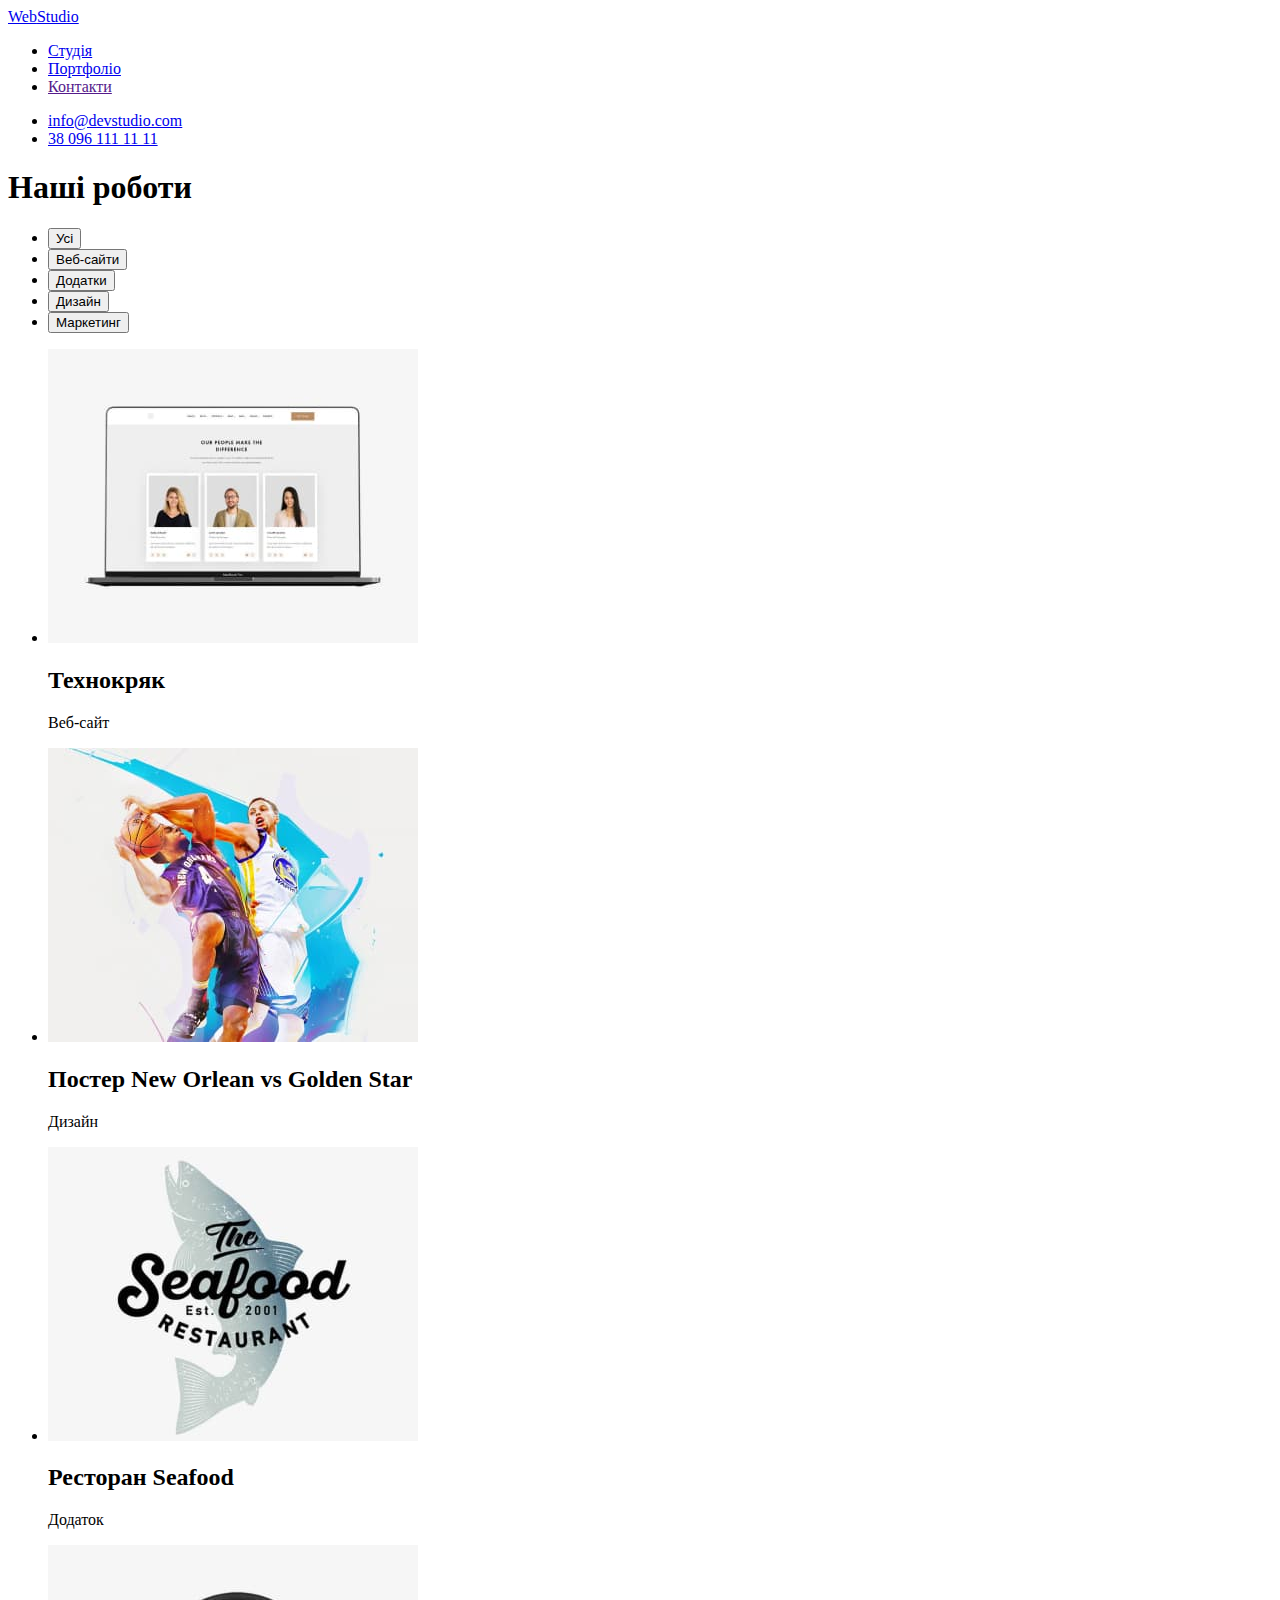
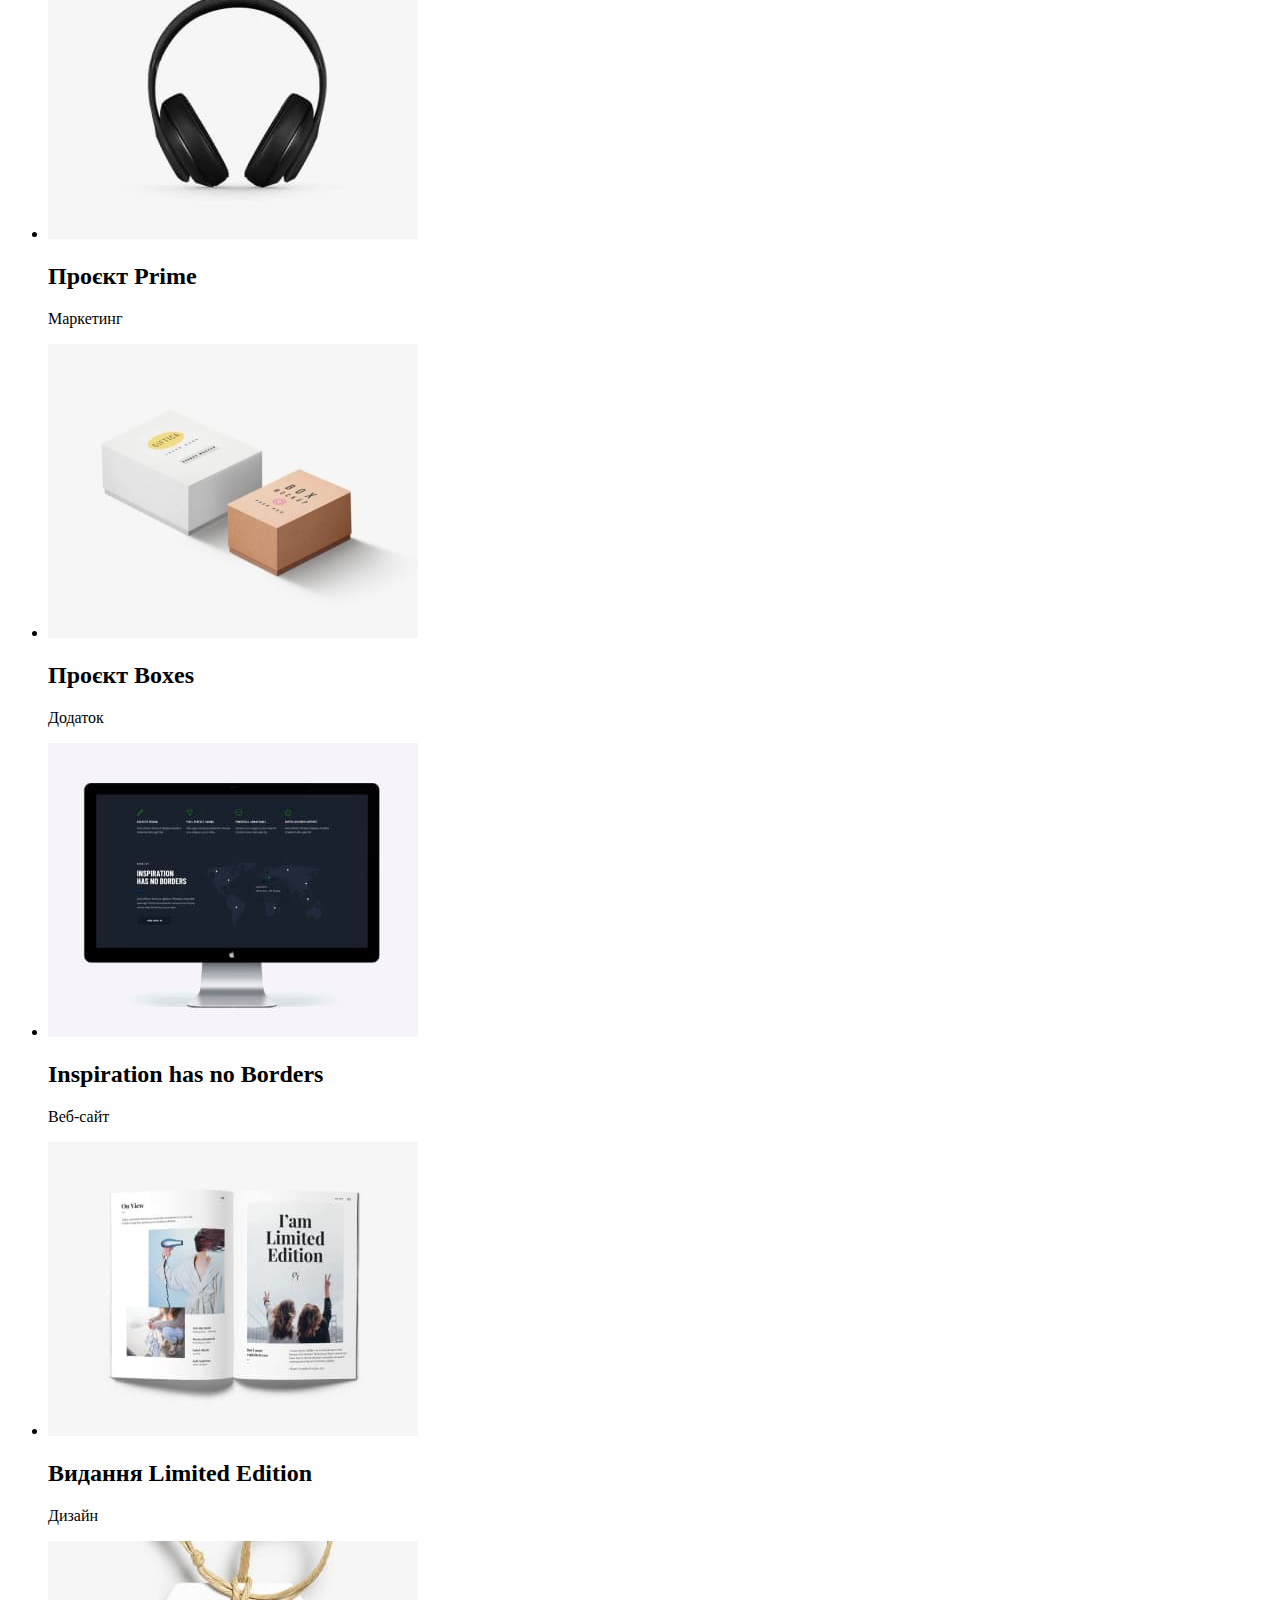
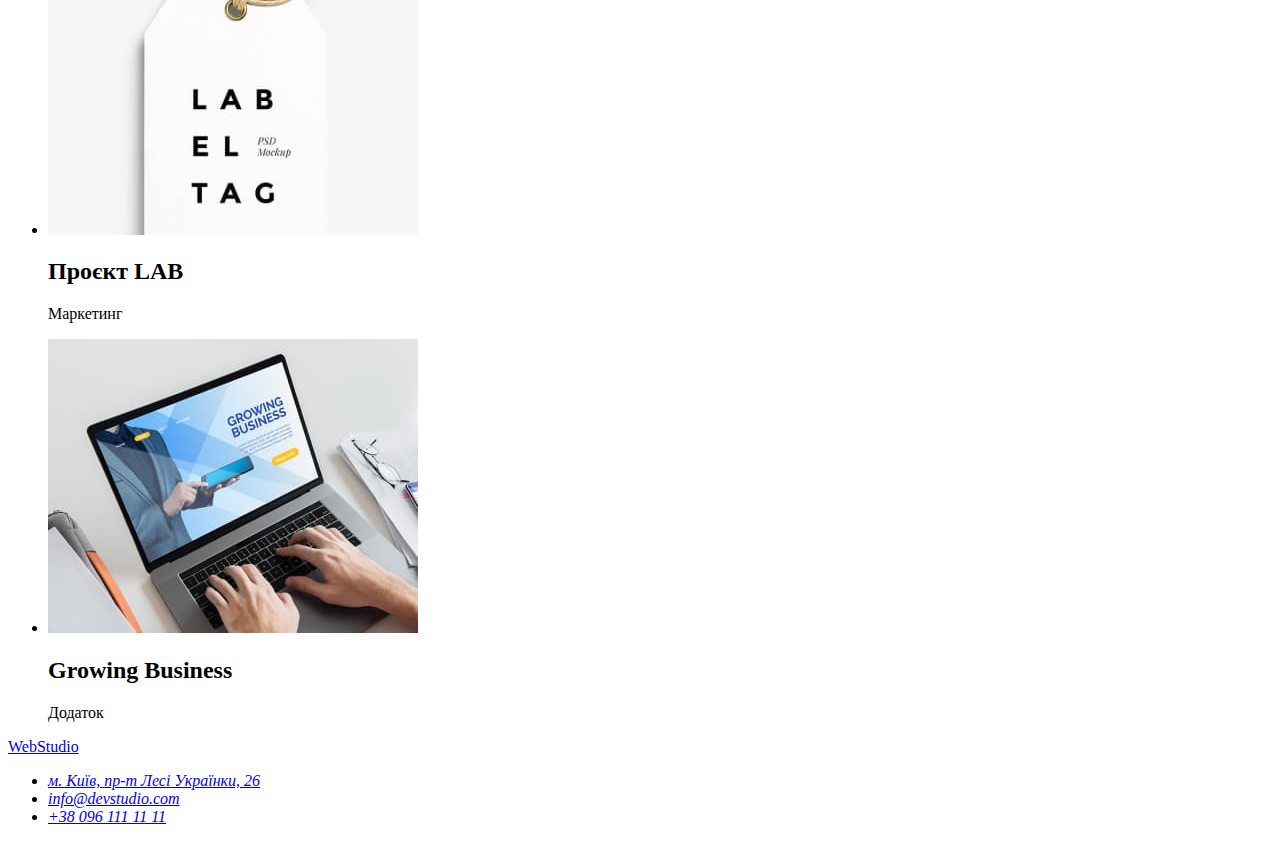
==== portfolio.html @ be83226f "one part of 2nd hw" ====
<!DOCTYPE html>
<html lang="uk">
  <head>
    <meta charset="UTF-8" />
    <meta http-equiv="X-UA-Compatible" content="IE=edge" />
    <meta name="viewport" content="width=device-width, initial-scale=1.0" />
    <title>WebStudio</title>
  </head>

  <body>
    <header>
      <nav>
        <a href="./index.html"><span>Web</span>Studio</a>
        <ul>
          <li><a href="./index.html">Студія</a></li>
          <li><a href="./portfolio.html">Портфоліо</a></li>
          <li><a href="">Контакти</a></li>
        </ul>
      </nav>
      <ul>
        <li><a href="mailto:info@devstudio.com">info@devstudio.com</a></li>
        <li><a href="tel:+380961111111">38 096 111 11 11</a></li>
      </ul>
    </header>
    <main>
      <section>
        <h1>Наші роботи</h1>
        <ul>
          <li><button type="button">Усі</button></li>
          <li><button type="button">Веб-сайти</button></li>
          <li><button type="button">Додатки</button></li>
          <li><button type="button">Дизайн</button></li>
          <li><button type="button">Маркетинг</button></li>
        </ul>

        <ul>
          <li>
            <img src="./images/img1.jpg" alt="" />
            <h2>Технокряк</h2>
            <p>Веб-сайт</p>
          </li>
          <li>
            <img src="./images/img2.jpg" alt="" />
            <h2>Постер New Orlean vs Golden Star</h2>
            <p>Дизайн</p>
          </li>
          <li>
            <img src="./images/img3.jpg" alt="" />
            <h2>Ресторан Seafood</h2>
            <p>Додаток</p>
          </li>
          <li>
            <img src="./images/img4.jpg" alt="" />
            <h2>Проєкт Prime</h2>
            <p>Маркетинг</p>
          </li>
          <li>
            <img src="./images/img5.jpg" alt="" />
            <h2>Проєкт Boxes</h2>
            <p>Додаток</p>
          </li>
          <li>
            <img src="./images/img6.jpg" alt="" />
            <h2>Inspiration has no Borders</h2>
            <p>Веб-сайт</p>
          </li>
          <li>
            <img src="./images/img7.jpg" alt="" />
            <h2>Видання Limited Edition</h2>
            <p>Дизайн</p>
          </li>
          <li>
            <img src="./images/img8.jpg" alt="" />
            <h2>Проєкт LAB</h2>
            <p>Маркетинг</p>
          </li>
          <li>
            <img src="./images/img9.jpg" alt="" />
            <h2>Growing Business</h2>
            <p>Додаток</p>
          </li>
        </ul>
      </section>
    </main>
    <footer>
      <a href="./index.html"> <span>Web</span>Studio</a>
      <address>
        <ul>
          <li>
            <a
              href="https://goo.gl/maps/kDSUidQcf3W3x1u66"
              target="_blank"
              rel="noopener noreferrer"
              >м. Київ, пр-т Лесі Українки, 26
            </a>
          </li>
          <li><a href="mailto:info@devstudio.com">info@devstudio.com</a></li>
          <li><a href="tel:+380961111111">+38 096 111 11 11</a></li>
        </ul>
      </address>
    </footer>
  </body>
</html>
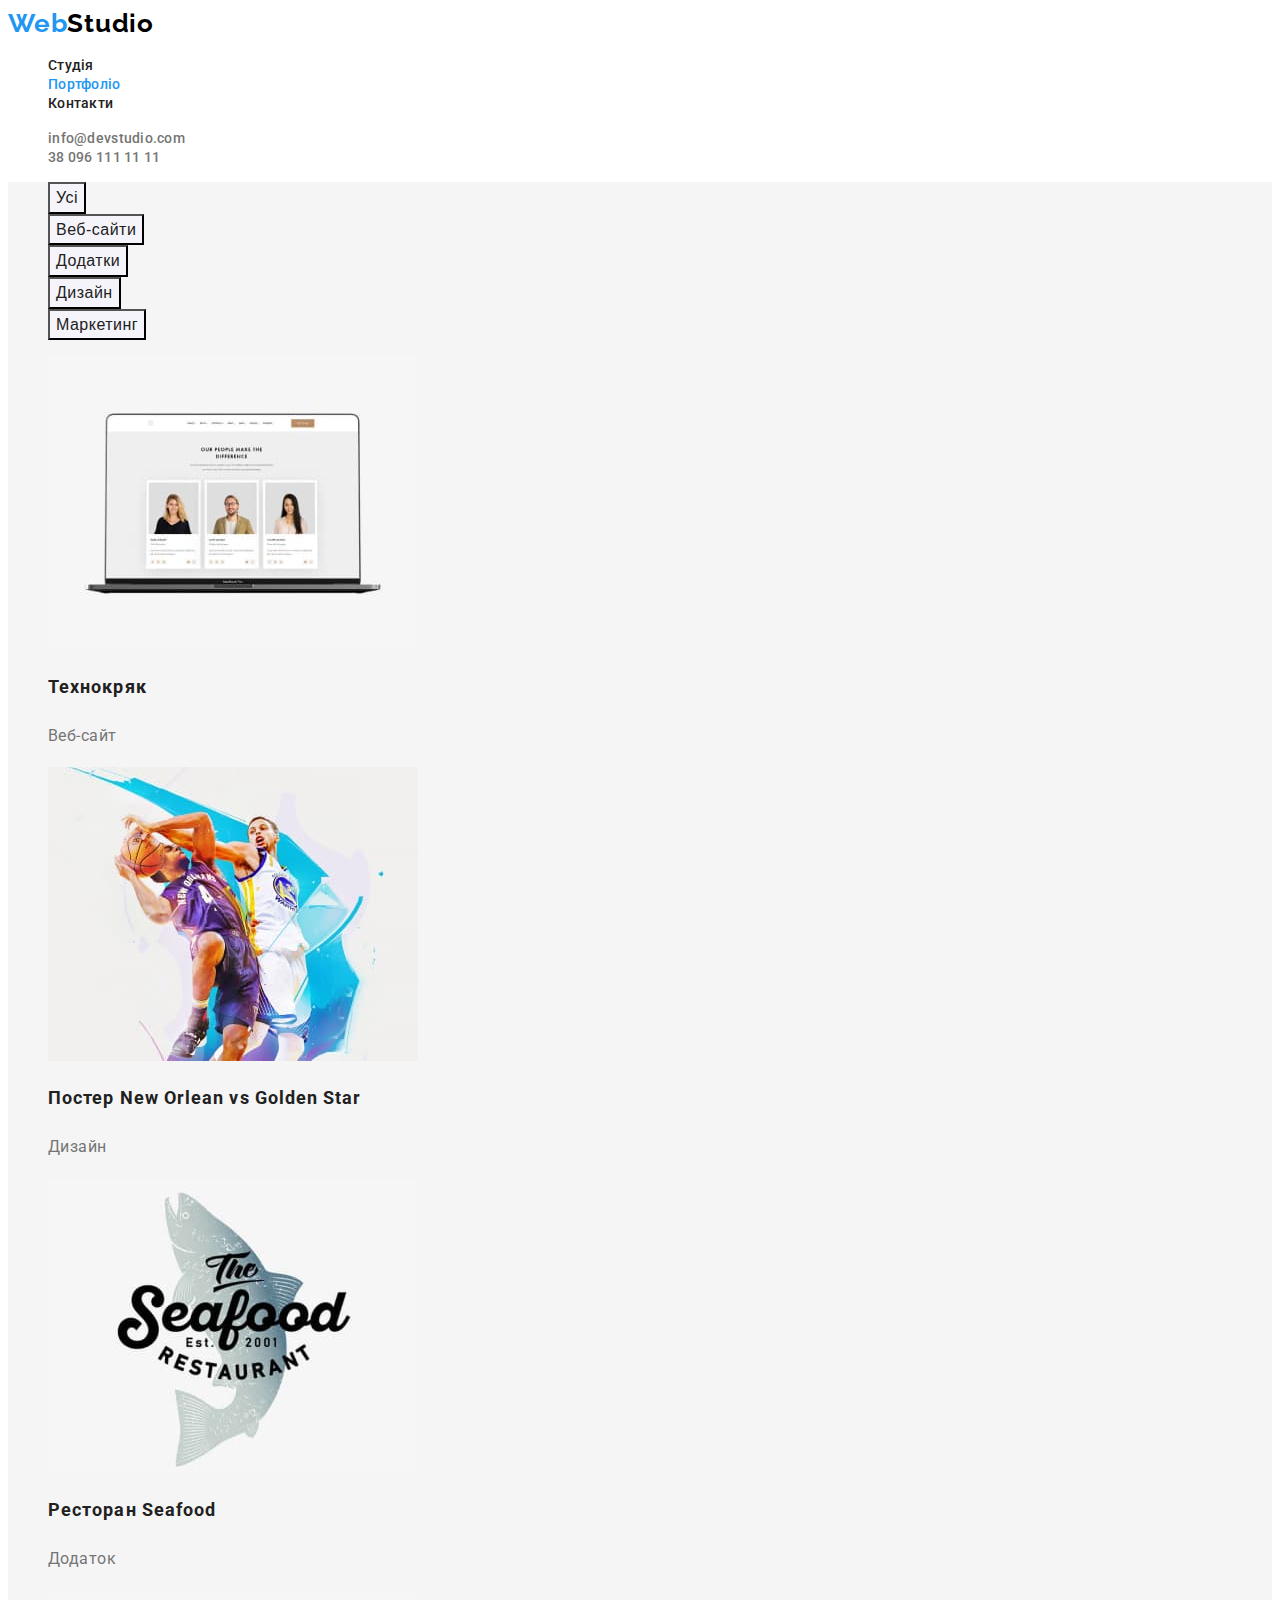
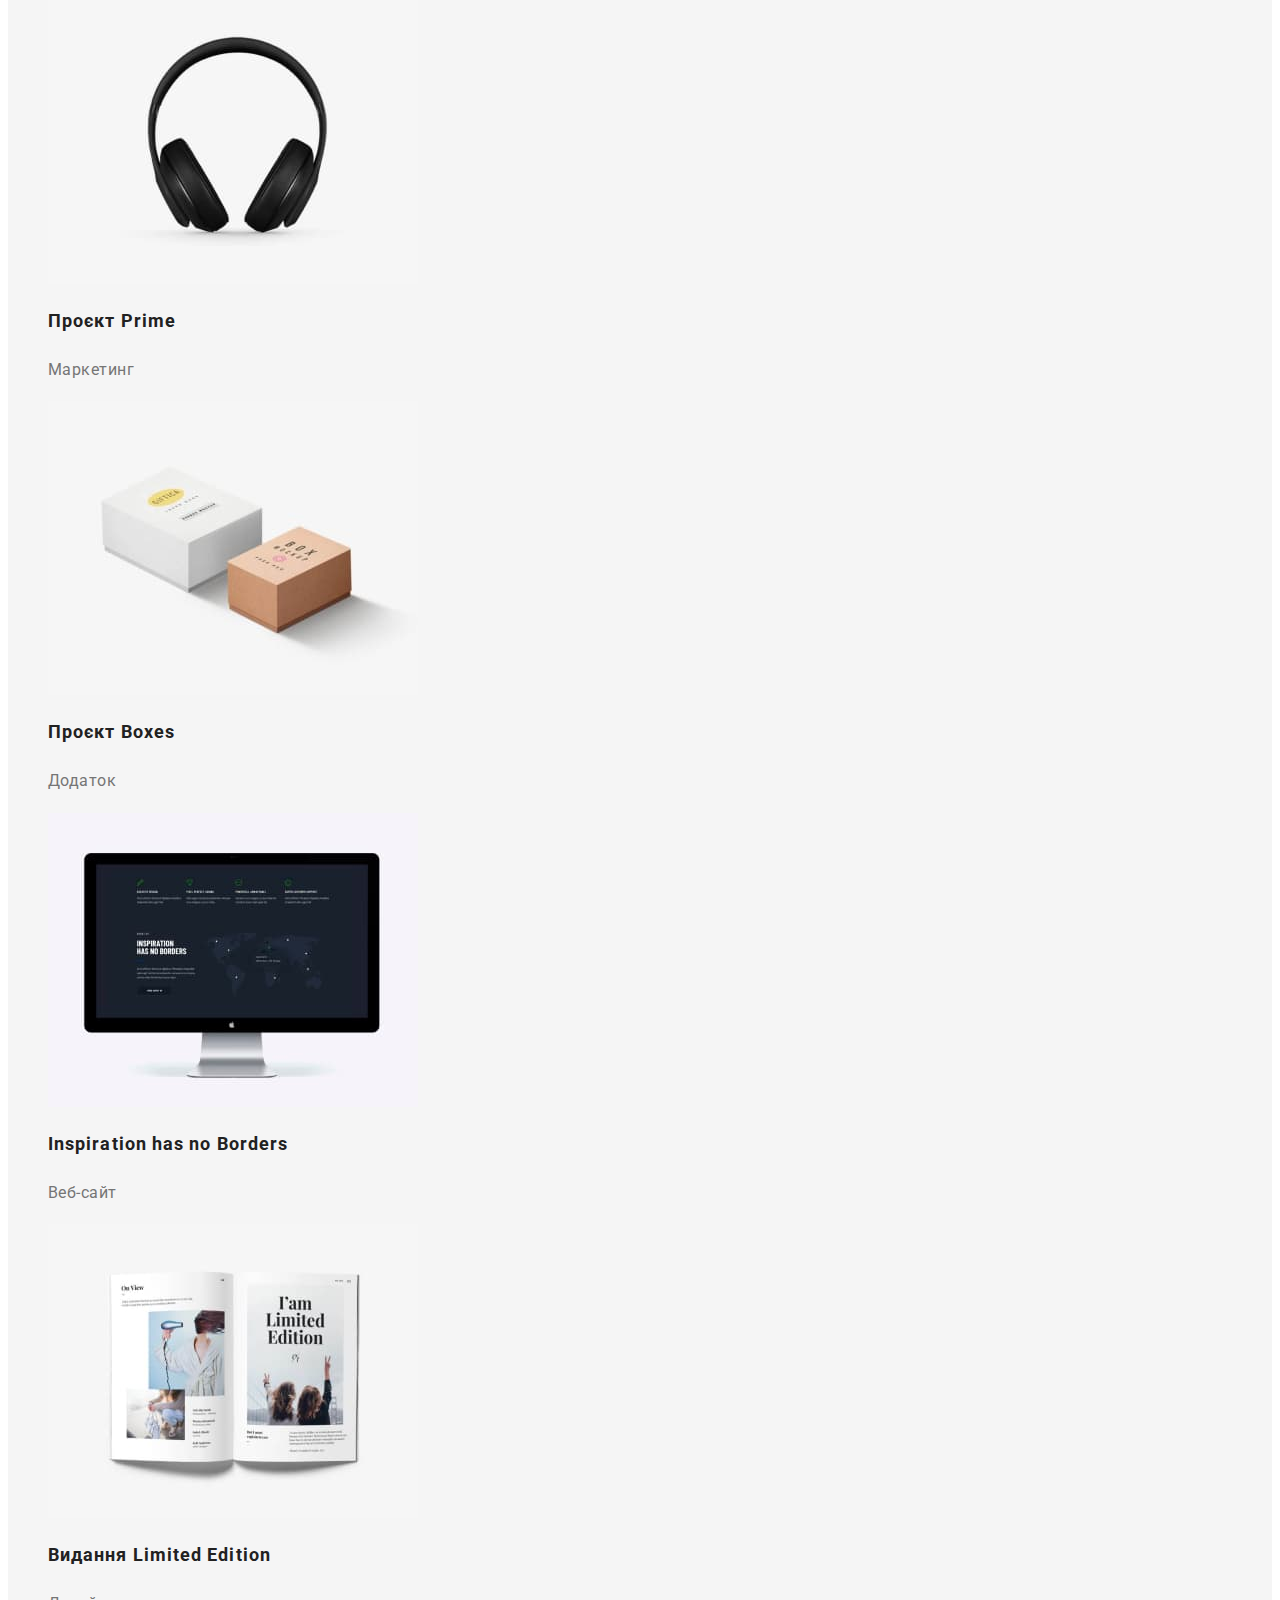
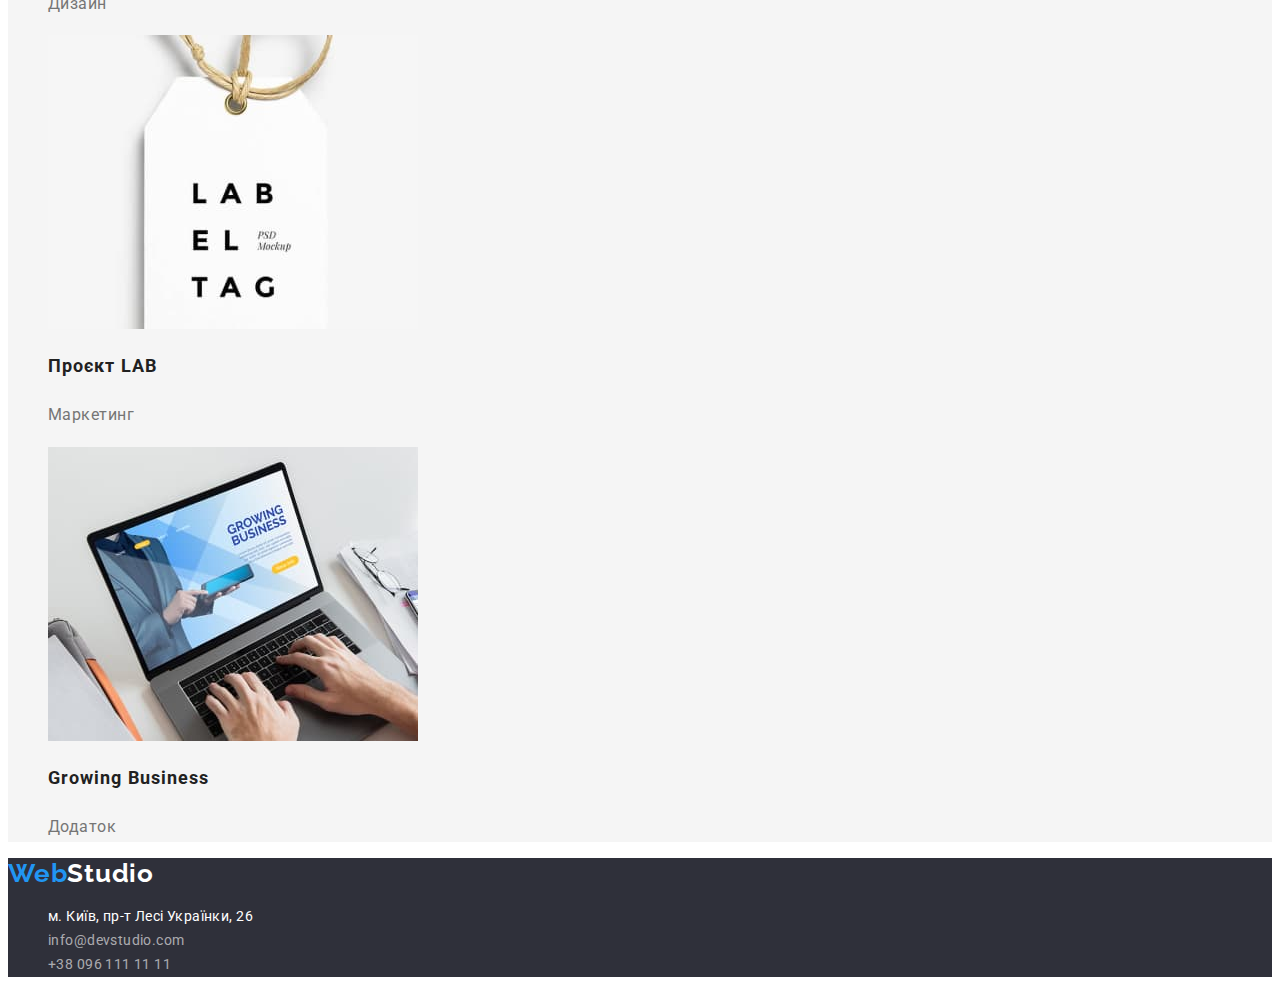
==== commit a5717ffb: "final commit of 2nd hw" ====
--- a/portfolio.html
+++ b/portfolio.html
@@ -5,97 +5,166 @@
     <meta http-equiv="X-UA-Compatible" content="IE=edge" />
     <meta name="viewport" content="width=device-width, initial-scale=1.0" />
     <title>WebStudio</title>
+    <link rel="stylesheet" href="./css/styles.css" />
+    <link rel="preconnect" href="https://fonts.googleapis.com" />
+    <link rel="preconnect" href="https://fonts.gstatic.com" crossorigin />
+    <link
+      href="https://fonts.googleapis.com/css2?family=Raleway:wght@700&family=Roboto:wght@400;500;700;900&display=swap"
+      rel="stylesheet"
+    />
   </head>
 
   <body>
     <header>
       <nav>
-        <a href="./index.html"><span>Web</span>Studio</a>
-        <ul>
-          <li><a href="./index.html">Студія</a></li>
-          <li><a href="./portfolio.html">Портфоліо</a></li>
-          <li><a href="">Контакти</a></li>
+        <a class="logo link" href="./index.html"
+          ><span class="logo-part">Web</span>Studio</a
+        >
+        <ul class="site-nav list">
+          <li><a class="link" href="./index.html">Студія</a></li>
+          <li><a class="link current" href="./portfolio.html">Портфоліо</a></li>
+          <li><a class="link" href="">Контакти</a></li>
         </ul>
       </nav>
-      <ul>
-        <li><a href="mailto:info@devstudio.com">info@devstudio.com</a></li>
-        <li><a href="tel:+380961111111">38 096 111 11 11</a></li>
+      <ul class="contacts list">
+        <li>
+          <a class="link" href="mailto:info@devstudio.com"
+            >info@devstudio.com</a
+          >
+        </li>
+        <li><a class="link" href="tel:+380961111111">38 096 111 11 11</a></li>
       </ul>
     </header>
-    <main>
+    <main class="main-portfolio">
       <section>
-        <h1>Наші роботи</h1>
-        <ul>
-          <li><button type="button">Усі</button></li>
-          <li><button type="button">Веб-сайти</button></li>
-          <li><button type="button">Додатки</button></li>
-          <li><button type="button">Дизайн</button></li>
-          <li><button type="button">Маркетинг</button></li>
+        <h1 class="visually-hidden">Наші роботи</h1>
+        <ul class="filter list">
+          <li><button class="filter-btn" type="button">Усі</button></li>
+          <li><button class="filter-btn" type="button">Веб-сайти</button></li>
+          <li><button class="filter-btn" type="button">Додатки</button></li>
+          <li><button class="filter-btn" type="button">Дизайн</button></li>
+          <li><button class="filter-btn" type="button">Маркетинг</button></li>
         </ul>
 
-        <ul>
+        <ul class="projects list">
           <li>
-            <img src="./images/img1.jpg" alt="" />
-            <h2>Технокряк</h2>
-            <p>Веб-сайт</p>
+            <img
+              src="./images/img1.jpg"
+              alt="Веб-сайт Технокряк"
+              width="370"
+              height="294"
+            />
+            <h2 class="projects-title">Технокряк</h2>
+            <p class="projects-text">Веб-сайт</p>
           </li>
           <li>
-            <img src="./images/img2.jpg" alt="" />
-            <h2>Постер New Orlean vs Golden Star</h2>
-            <p>Дизайн</p>
+            <img
+              src="./images/img2.jpg"
+              alt="Постер"
+              width="370"
+              height="294"
+            />
+            <h2 class="projects-title">Постер New Orlean vs Golden Star</h2>
+            <p class="projects-text">Дизайн</p>
           </li>
           <li>
-            <img src="./images/img3.jpg" alt="" />
-            <h2>Ресторан Seafood</h2>
-            <p>Додаток</p>
+            <img
+              src="./images/img3.jpg"
+              alt="Додаток Ресторан Seafood"
+              width="370"
+              height="294"
+            />
+            <h2 class="projects-title">Ресторан Seafood</h2>
+            <p class="projects-text">Додаток</p>
           </li>
           <li>
-            <img src="./images/img4.jpg" alt="" />
-            <h2>Проєкт Prime</h2>
-            <p>Маркетинг</p>
+            <img
+              src="./images/img4.jpg"
+              alt="Проєкт Prime"
+              width="370"
+              height="294"
+            />
+            <h2 class="projects-title">Проєкт Prime</h2>
+            <p class="projects-text">Маркетинг</p>
           </li>
           <li>
-            <img src="./images/img5.jpg" alt="" />
-            <h2>Проєкт Boxes</h2>
-            <p>Додаток</p>
+            <img
+              src="./images/img5.jpg"
+              alt="Додаток Boxes"
+              width="370"
+              height="294"
+            />
+            <h2 class="projects-title">Проєкт Boxes</h2>
+            <p class="projects-text">Додаток</p>
           </li>
           <li>
-            <img src="./images/img6.jpg" alt="" />
-            <h2>Inspiration has no Borders</h2>
-            <p>Веб-сайт</p>
+            <img
+              src="./images/img6.jpg"
+              alt="Веб-сайт Inspiration has no Borders"
+              width="370"
+              height="294"
+            />
+            <h2 class="projects-title">Inspiration has no Borders</h2>
+            <p class="projects-text">Веб-сайт</p>
           </li>
           <li>
-            <img src="./images/img7.jpg" alt="" />
-            <h2>Видання Limited Edition</h2>
-            <p>Дизайн</p>
+            <img
+              src="./images/img7.jpg"
+              alt="Дизайн видання Limited Edition "
+              width="370"
+              height="294"
+            />
+            <h2 class="projects-title">Видання Limited Edition</h2>
+            <p class="projects-text">Дизайн</p>
           </li>
           <li>
-            <img src="./images/img8.jpg" alt="" />
-            <h2>Проєкт LAB</h2>
-            <p>Маркетинг</p>
+            <img
+              src="./images/img8.jpg"
+              alt="Проєкт LAB"
+              width="370"
+              height="294"
+            />
+            <h2 class="projects-title">Проєкт LAB</h2>
+            <p class="projects-text">Маркетинг</p>
           </li>
           <li>
-            <img src="./images/img9.jpg" alt="" />
-            <h2>Growing Business</h2>
-            <p>Додаток</p>
+            <img
+              src="./images/img9.jpg"
+              alt="Додаток Growing Business"
+              width="370"
+              height="294"
+            />
+            <h2 class="projects-title">Growing Business</h2>
+            <p class="projects-text">Додаток</p>
           </li>
         </ul>
       </section>
     </main>
-    <footer>
-      <a href="./index.html"> <span>Web</span>Studio</a>
+    <footer class="footer">
+      <a class="footer-logo link" href="./index.html">
+        <span class="footer-logo-part">Web</span>Studio</a
+      >
       <address>
-        <ul>
+        <ul class="list">
           <li>
             <a
+              class="address-item link address"
               href="https://goo.gl/maps/kDSUidQcf3W3x1u66"
               target="_blank"
               rel="noopener noreferrer"
               >м. Київ, пр-т Лесі Українки, 26
             </a>
           </li>
-          <li><a href="mailto:info@devstudio.com">info@devstudio.com</a></li>
-          <li><a href="tel:+380961111111">+38 096 111 11 11</a></li>
+          <li>
+            <a class="address-item link" href="mailto:info@devstudio.com"
+              >info@devstudio.com</a
+            >
+          </li>
+          <li>
+            <a class="address-item link" href="tel:+380961111111"
+              >+38 096 111 11 11</a
+            >
+          </li>
         </ul>
       </address>
     </footer>
--- a/css/styles.css
+++ b/css/styles.css
@@ -0,0 +1,268 @@
+:root {
+  --primary-text-color: #757575;
+  --accent-color: #2196f3;
+  --secondary-text-color: #212121;
+  --hero-title-color: #ffffff;
+  --primary-background-color: #f5f5f5;
+  --secondary-background-color: #f5f4fa;
+  --hero-background-color: #2f303a;
+}
+
+body {
+  font-family: "Roboto", sans-serif;
+  font-style: normal;
+  background-color: var(--hero-title-color);
+}
+
+.list {
+  list-style: none;
+}
+
+.link {
+  text-decoration: none;
+}
+
+button {
+  cursor: pointer;
+}
+
+/* Main Page */
+/* Header */
+
+.logo {
+  font-family: "Raleway", sans-serif;
+  font-weight: 700;
+  font-size: 26px;
+  line-height: 1.2;
+  letter-spacing: 0.03em;
+  color: #000000;
+}
+
+.logo-part {
+  color: var(--accent-color);
+}
+
+.site-nav .link {
+  font-weight: 500;
+  font-size: 14px;
+  line-height: 1.14;
+  letter-spacing: 0.02em;
+  color: var(--secondary-text-color);
+}
+
+.site-nav .link:hover,
+.site-nav .link:focus {
+  color: var(--accent-color);
+}
+
+.site-nav .link.current {
+  color: var(--accent-color);
+}
+
+.contacts .link {
+  font-weight: 500;
+  font-size: 14px;
+  line-height: 1.14;
+  letter-spacing: 0.02em;
+  color: var(--primary-text-color);
+}
+
+.contacts .link:hover,
+.contacts .link:focus {
+  color: var(--accent-color);
+}
+
+/* Hero */
+
+.hero {
+  background-color: var(--hero-background-color);
+}
+
+.hero-title {
+  font-weight: 900;
+  font-size: 44px;
+  line-height: 1.4;
+  letter-spacing: 0.06em;
+  text-transform: uppercase;
+  text-align: center;
+  color: var(--hero-title-color);
+}
+
+.hero-btn {
+  font-weight: 700;
+  font-size: 16px;
+  line-height: 1.88;
+  letter-spacing: 0.06em;
+  text-align: center;
+  color: var(--hero-title-color);
+  background-color: var(--accent-color);
+}
+
+.hero-btn:hover,
+.hero-btn:focus {
+  color: var(--secondary-text-color);
+  background-color: var(--secondary-background-color);
+}
+
+/* Features */
+
+.features,
+.work {
+  background-color: var(--primary-background-color);
+}
+
+.visually-hidden {
+  position: absolute;
+  white-space: nowrap;
+  width: 1px;
+  height: 1px;
+  overflow: hidden;
+  border: 0;
+  padding: 0;
+  clip: rect(0 0 0 0);
+  clip-path: inset(50%);
+  margin: -1px;
+}
+
+.features-item {
+  font-weight: 700;
+  font-size: 14px;
+  line-height: 1.14;
+  letter-spacing: 0.03em;
+  text-transform: uppercase;
+  color: var(--secondary-text-color);
+}
+
+.features-text {
+  font-weight: 400;
+  font-size: 14px;
+  line-height: 1.7;
+  letter-spacing: 0.03em;
+  color: var(--primary-text-color);
+}
+
+/* What do we do */
+
+.work-title {
+  font-weight: 700;
+  font-size: 36px;
+  line-height: 1.2;
+  text-align: center;
+  letter-spacing: 0.03em;
+  color: var(--secondary-text-color);
+}
+
+/* Our Team */
+
+.team {
+  background-color: var(--secondary-background-color);
+}
+
+.team-title {
+  font-weight: 700;
+  font-size: 36px;
+  line-height: 1.2;
+  text-align: center;
+  letter-spacing: 0.03em;
+  color: var(--secondary-text-color);
+}
+
+.team-member {
+  font-weight: 500;
+  font-size: 16px;
+  line-height: 1.2;
+  letter-spacing: 0.03em;
+  color: var(--secondary-text-color);
+}
+
+.team-position {
+  font-weight: 400;
+  font-size: 16px;
+  line-height: 1.2;
+  letter-spacing: 0.03em;
+  color: var(--primary-text-color);
+}
+
+/* Footer Main Page*/
+
+.footer {
+  background-color: var(--hero-background-color);
+}
+
+.footer-logo {
+  font-family: "Raleway";
+  font-style: normal;
+  font-weight: 700;
+  font-size: 26px;
+  line-height: 1.2;
+  letter-spacing: 0.03em;
+  color: var(--hero-title-color);
+}
+
+.footer-logo-part {
+  color: var(--accent-color);
+}
+
+.address-item {
+  font-weight: 400;
+  font-style: normal;
+  font-size: 14px;
+  line-height: 1.7;
+  letter-spacing: 0.03em;
+  color: rgba(255, 255, 255, 0.6);
+}
+
+.address-item.link:hover,
+.address-item.link:focus {
+  color: var(--accent-color);
+}
+
+.address {
+  color: var(--hero-title-color);
+}
+
+/* Portfolio Page */
+
+.main-portfolio {
+  background-color: var(--primary-background-color);
+}
+
+/* Header */
+/* repeats styles of main page header */
+
+/* Our Projects */
+
+.filter-btn {
+  font-weight: 500;
+  font-size: 16px;
+  line-height: 1.6;
+  letter-spacing: 0.03em;
+  color: var(--secondary-text-color);
+  background-color: var(--secondary-background-color);
+}
+
+.filter-btn:hover,
+.filter-btn:focus {
+  color: var(--hero-title-color);
+  background-color: var(--accent-color);
+}
+
+.projects-title {
+  font-weight: 700;
+  font-size: 18px;
+  line-height: 2;
+  letter-spacing: 0.06em;
+  color: var(--secondary-text-color);
+}
+
+.projects-text {
+  font-weight: 400;
+  font-size: 16px;
+  line-height: 1.9;
+  letter-spacing: 0.03em;
+  color: var(--primary-text-color);
+}
+
+/* Footer Portolio */
+
+/* repeats styles of main page footer */
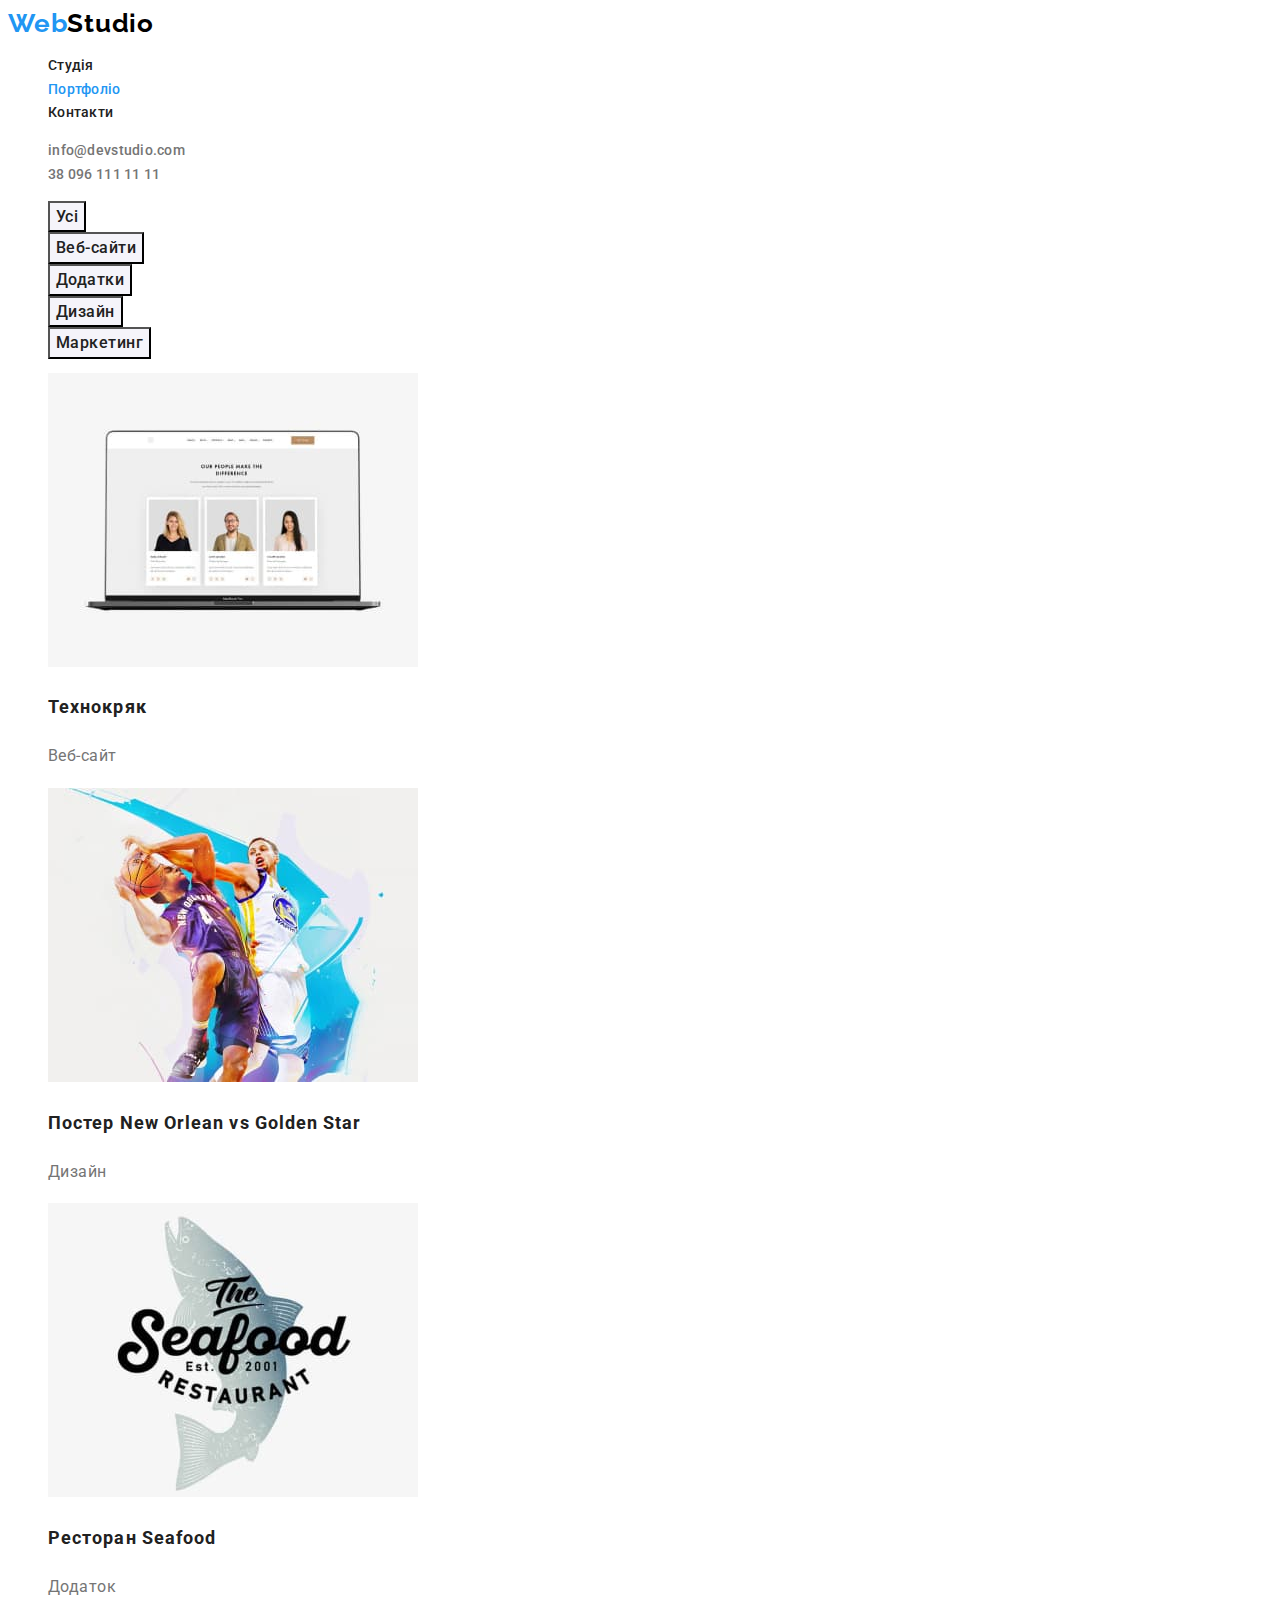
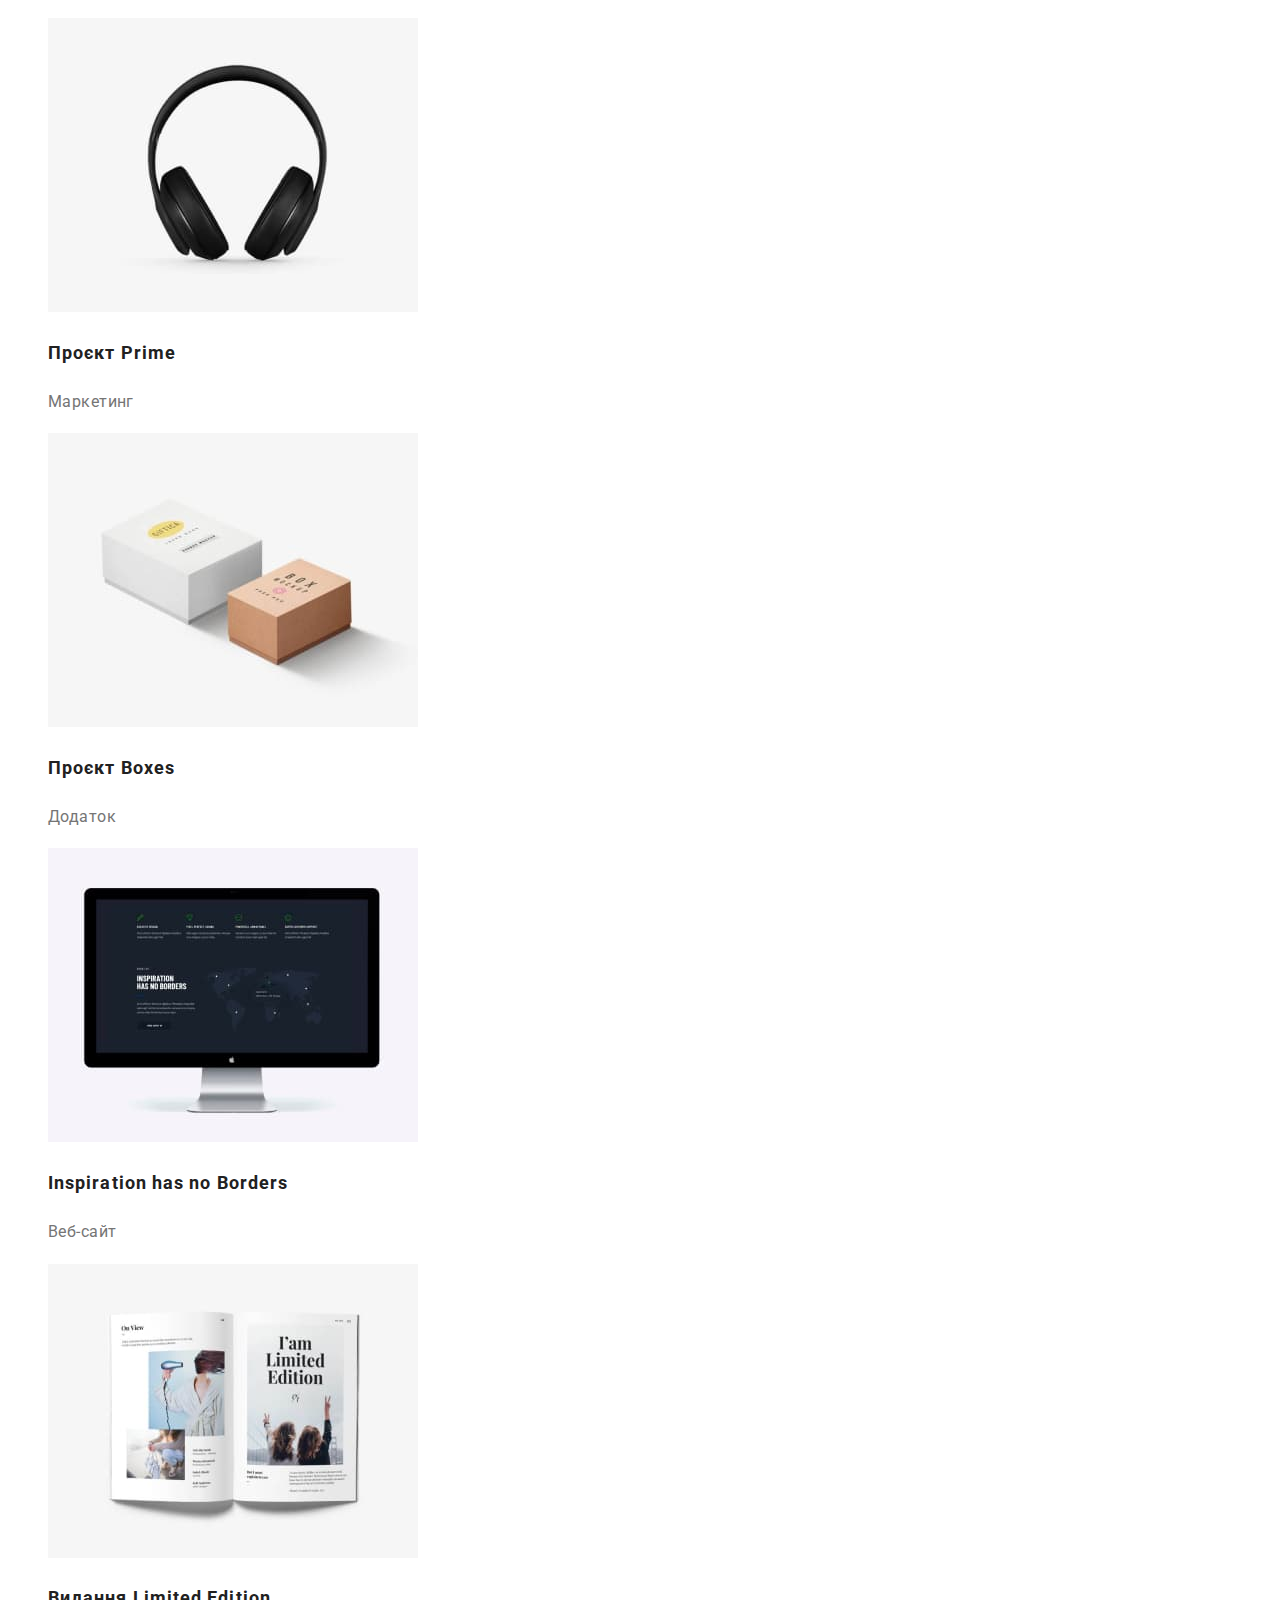
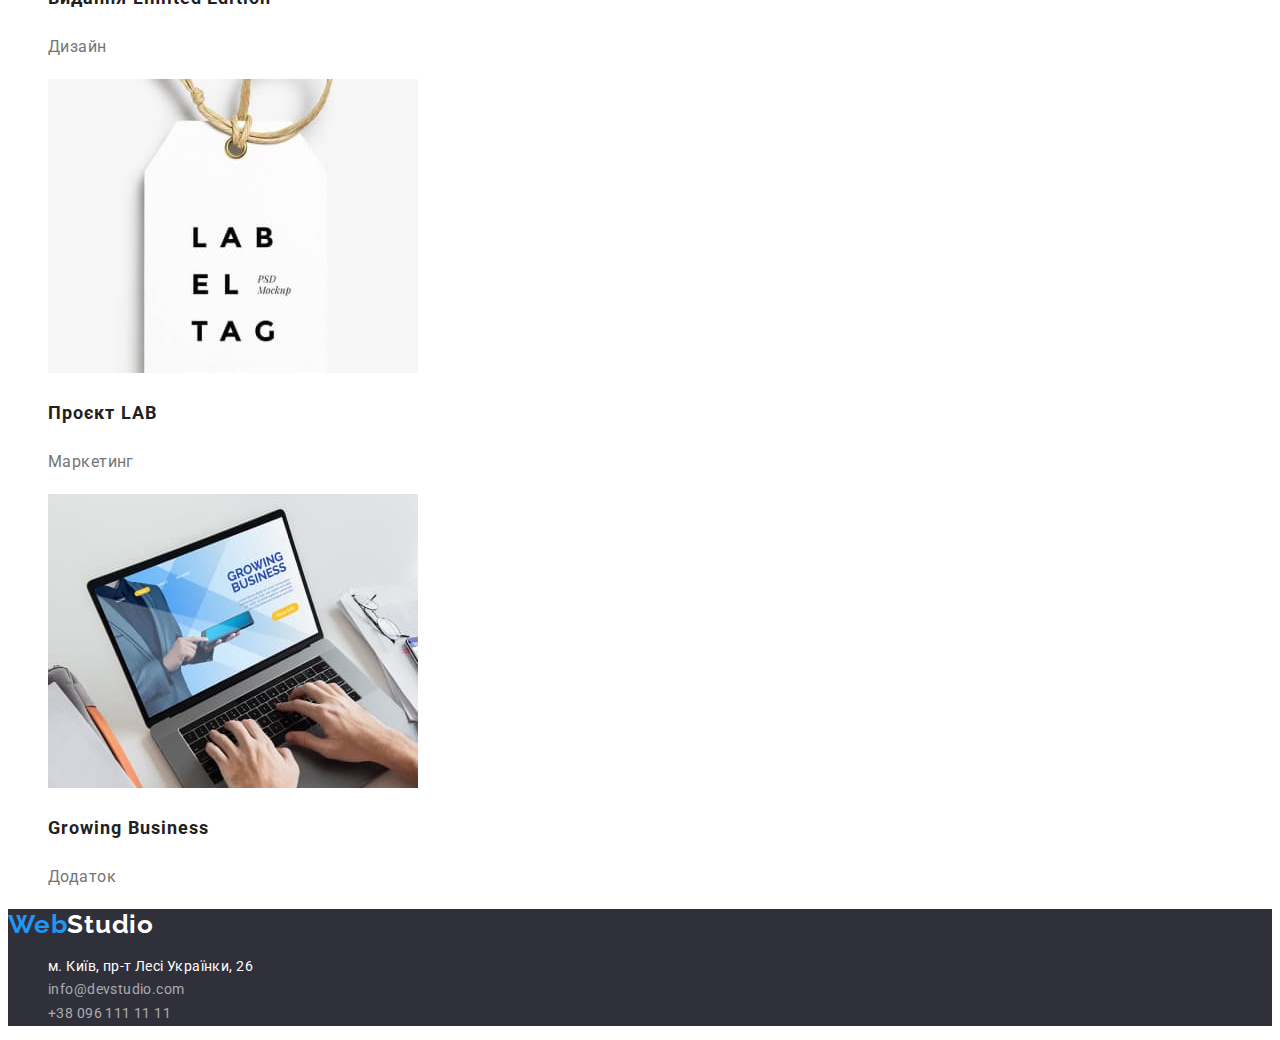
==== commit c5cb47f0: "Corrects mistakes" ====
--- a/portfolio.html
+++ b/portfolio.html
@@ -18,7 +18,7 @@
     <header>
       <nav>
         <a class="logo link" href="./index.html"
-          ><span class="logo-part">Web</span>Studio</a
+          ><span class="logo-part" lang="en">Web</span>Studio</a
         >
         <ul class="site-nav list">
           <li><a class="link" href="./index.html">Студія</a></li>
@@ -35,7 +35,7 @@
         <li><a class="link" href="tel:+380961111111">38 096 111 11 11</a></li>
       </ul>
     </header>
-    <main class="main-portfolio">
+    <main>
       <section>
         <h1 class="visually-hidden">Наші роботи</h1>
         <ul class="filter list">
@@ -47,7 +47,7 @@
         </ul>
 
         <ul class="projects list">
-          <li>
+          <li> <a class="link" href="">
             <img
               src="./images/img1.jpg"
               alt="Веб-сайт Технокряк"
@@ -56,8 +56,9 @@
             />
             <h2 class="projects-title">Технокряк</h2>
             <p class="projects-text">Веб-сайт</p>
+            </a>
           </li>
-          <li>
+          <li> <a class="link" href="">
             <img
               src="./images/img2.jpg"
               alt="Постер"
@@ -66,8 +67,9 @@
             />
             <h2 class="projects-title">Постер New Orlean vs Golden Star</h2>
             <p class="projects-text">Дизайн</p>
+            </a>
           </li>
-          <li>
+          <li> <a class="link" href="">
             <img
               src="./images/img3.jpg"
               alt="Додаток Ресторан Seafood"
@@ -76,8 +78,9 @@
             />
             <h2 class="projects-title">Ресторан Seafood</h2>
             <p class="projects-text">Додаток</p>
+            </a>
           </li>
-          <li>
+          <li> <a class="link" href="">
             <img
               src="./images/img4.jpg"
               alt="Проєкт Prime"
@@ -86,8 +89,9 @@
             />
             <h2 class="projects-title">Проєкт Prime</h2>
             <p class="projects-text">Маркетинг</p>
+            </a>
           </li>
-          <li>
+          <li> <a class="link" href="">
             <img
               src="./images/img5.jpg"
               alt="Додаток Boxes"
@@ -96,18 +100,20 @@
             />
             <h2 class="projects-title">Проєкт Boxes</h2>
             <p class="projects-text">Додаток</p>
+            </a>
           </li>
-          <li>
+          <li> <a class="link" href="">
             <img
               src="./images/img6.jpg"
               alt="Веб-сайт Inspiration has no Borders"
               width="370"
               height="294"
             />
-            <h2 class="projects-title">Inspiration has no Borders</h2>
+            <h2 class="projects-title" lang="en">Inspiration has no Borders</h2>
             <p class="projects-text">Веб-сайт</p>
+            </a>
           </li>
-          <li>
+          <li> <a class="link" href="">
             <img
               src="./images/img7.jpg"
               alt="Дизайн видання Limited Edition "
@@ -116,8 +122,9 @@
             />
             <h2 class="projects-title">Видання Limited Edition</h2>
             <p class="projects-text">Дизайн</p>
+            </a>
           </li>
-          <li>
+          <li> <a class="link" href="">
             <img
               src="./images/img8.jpg"
               alt="Проєкт LAB"
@@ -126,23 +133,25 @@
             />
             <h2 class="projects-title">Проєкт LAB</h2>
             <p class="projects-text">Маркетинг</p>
+            </a>
           </li>
-          <li>
+          <li> <a class="link" href="">
             <img
               src="./images/img9.jpg"
               alt="Додаток Growing Business"
               width="370"
               height="294"
             />
-            <h2 class="projects-title">Growing Business</h2>
+            <h2 class="projects-title" lang="en">Growing Business</h2>
             <p class="projects-text">Додаток</p>
+            </a>
           </li>
         </ul>
       </section>
     </main>
     <footer class="footer">
       <a class="footer-logo link" href="./index.html">
-        <span class="footer-logo-part">Web</span>Studio</a
+        <span class="footer-logo-part" lang="en">Web</span>Studio</a
       >
       <address>
         <ul class="list">
--- a/css/styles.css
+++ b/css/styles.css
@@ -10,7 +10,11 @@
 
 body {
   font-family: "Roboto", sans-serif;
-  font-style: normal;
+  font-weight: 400;
+  font-size: 14px;
+  line-height: 1.7;
+  letter-spacing: 0.03em;
+  color: var(--primary-text-color);
   background-color: var(--hero-title-color);
 }
 
@@ -24,6 +28,7 @@
 
 button {
   cursor: pointer;
+  font-family: inherit;
 }
 
 /* Main Page */
@@ -106,7 +111,6 @@
 
 /* Features */
 
-.features,
 .work {
   background-color: var(--primary-background-color);
 }
@@ -133,14 +137,6 @@
   color: var(--secondary-text-color);
 }
 
-.features-text {
-  font-weight: 400;
-  font-size: 14px;
-  line-height: 1.7;
-  letter-spacing: 0.03em;
-  color: var(--primary-text-color);
-}
-
 /* What do we do */
 
 .work-title {
@@ -223,10 +219,6 @@
 
 /* Portfolio Page */
 
-.main-portfolio {
-  background-color: var(--primary-background-color);
-}
-
 /* Header */
 /* repeats styles of main page header */
 
@@ -256,11 +248,12 @@
 }
 
 .projects-text {
-  font-weight: 400;
   font-size: 16px;
   line-height: 1.9;
-  letter-spacing: 0.03em;
-  color: var(--primary-text-color);
+}
+
+.projects .link{
+color: var(--primary-text-color);
 }
 
 /* Footer Portolio */
